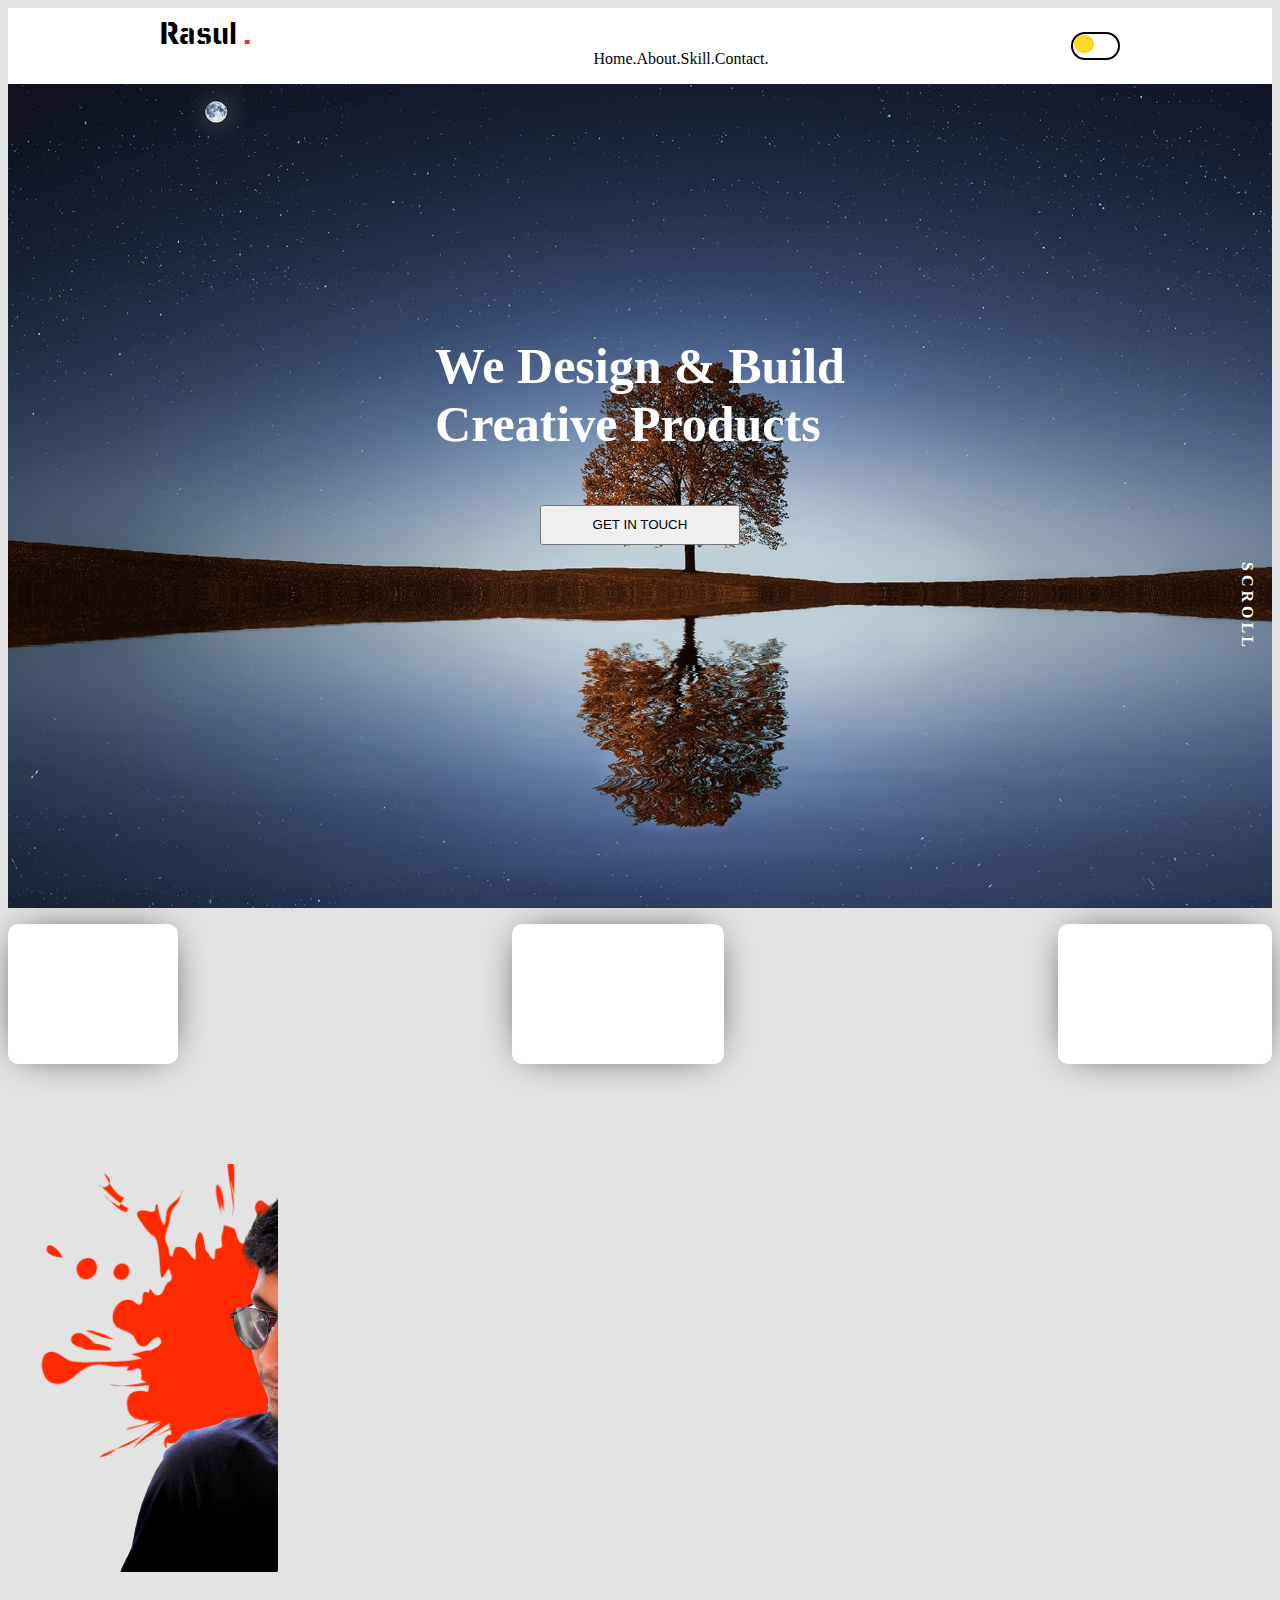
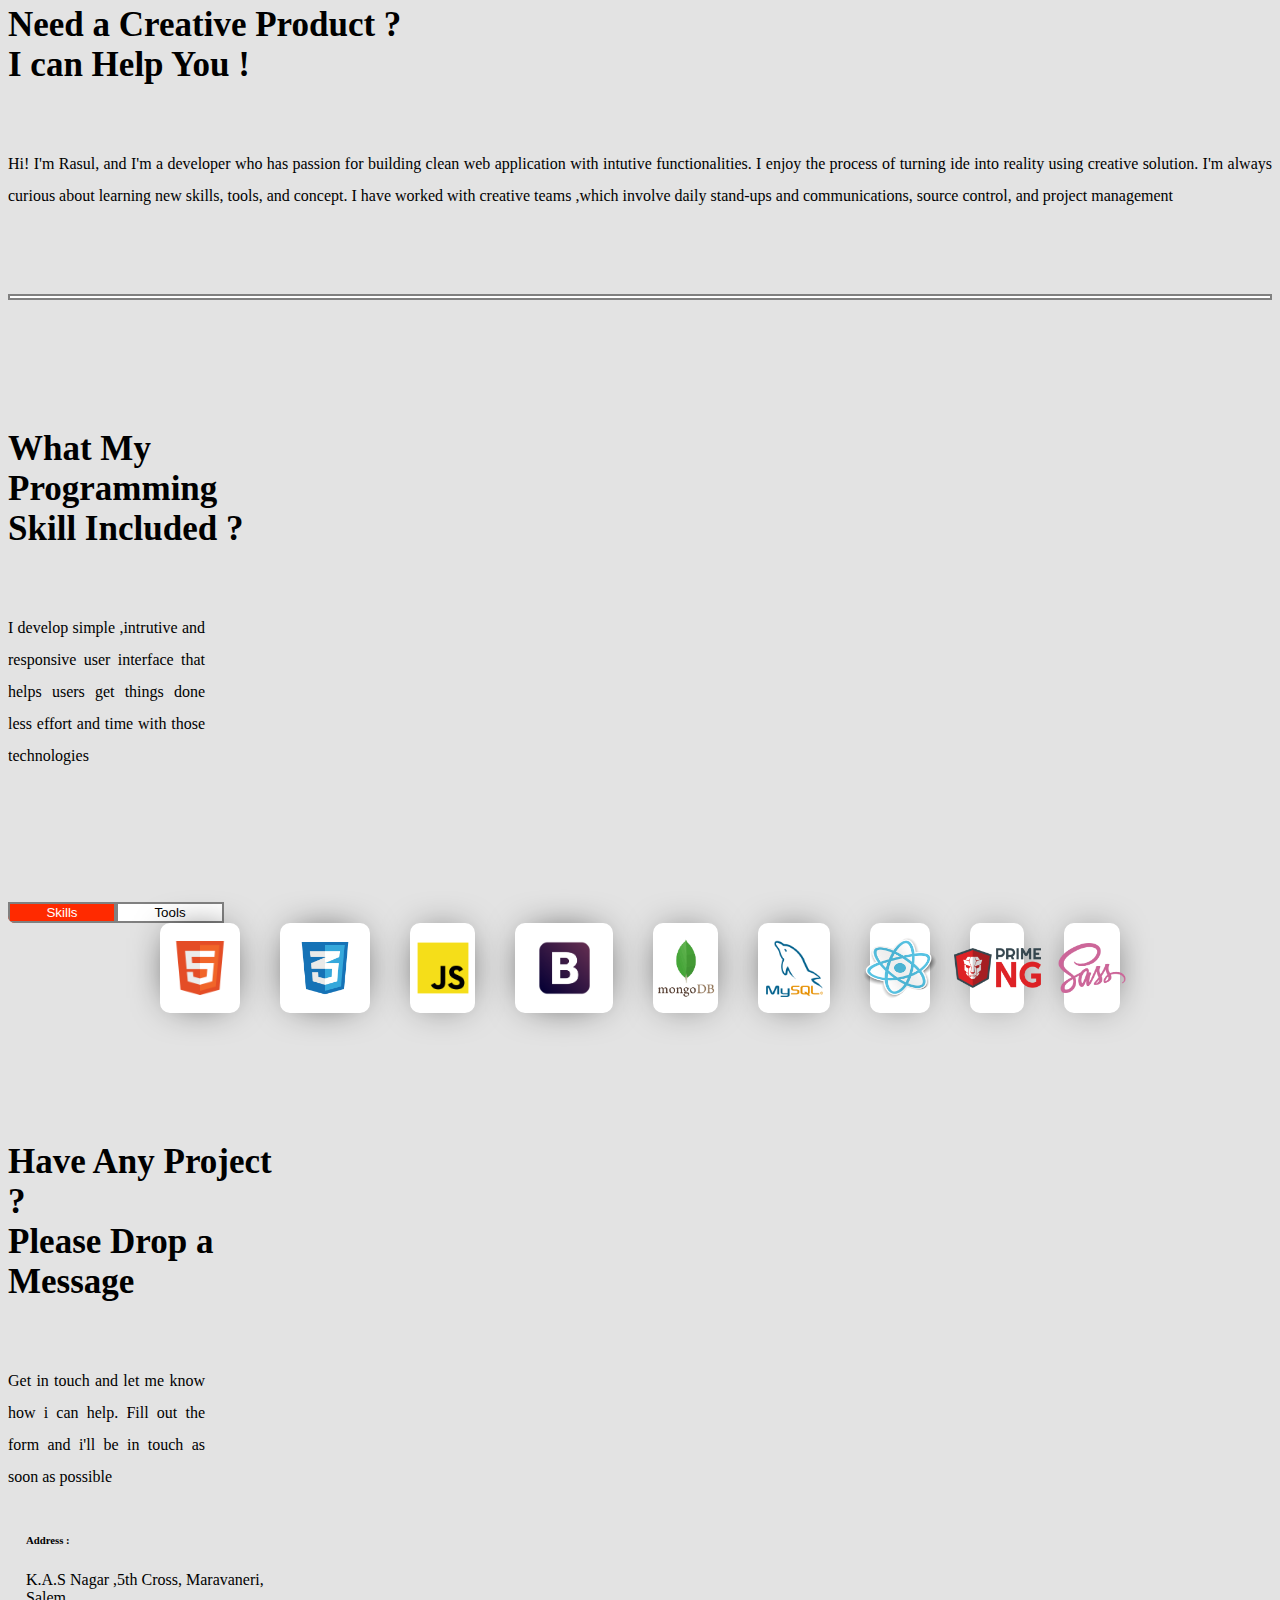
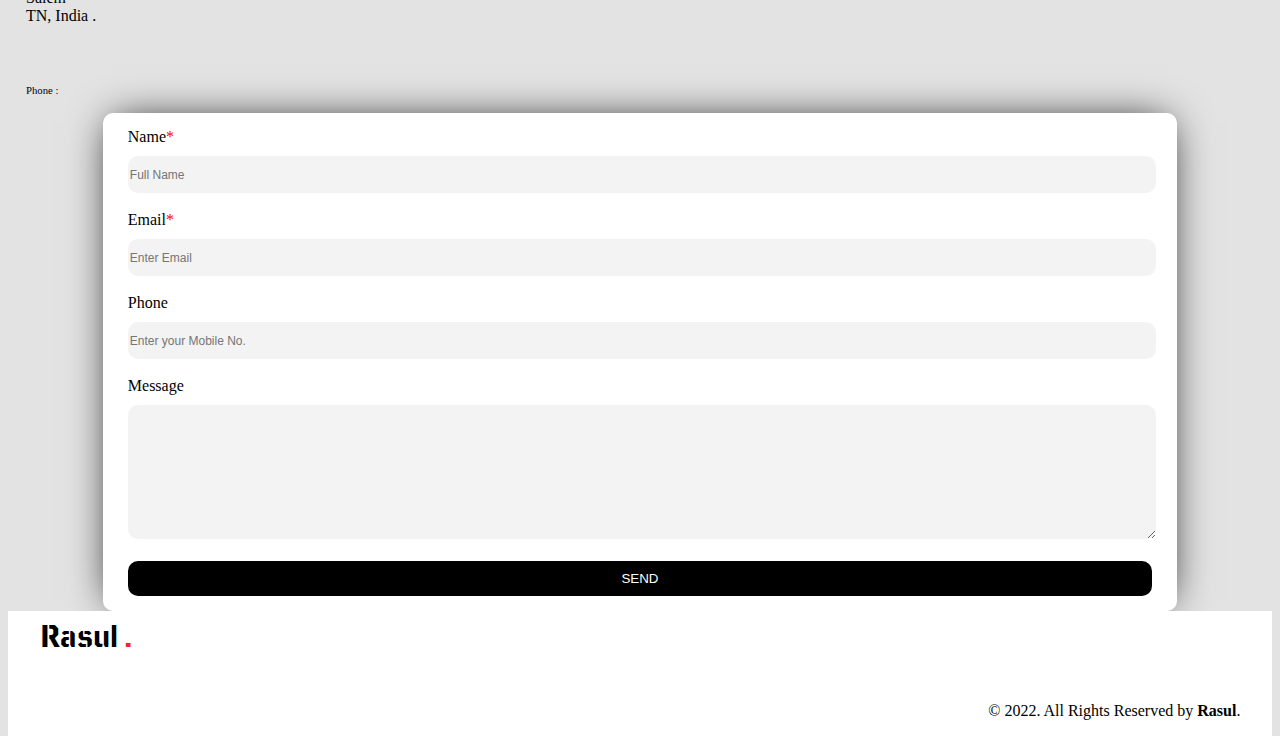
==== index.html @ 584bd225 "html file name change" ====
<!DOCTYPE html>
<html lang="en">

<head>
    <meta charset="UTF-8">
    <meta name="viewport" content="width=device-width, initial-scale=1.0">
    <title>Portfolio</title>
    <link rel="stylesheet" href="portfolio2.css">
    <link href="https://cdn.jsdelivr.net/npm/bootstrap@5.3.1/dist/css/bootstrap.min.css" rel="stylesheet"
        integrity="sha384-4bw+/aepP/YC94hEpVNVgiZdgIC5+VKNBQNGCHeKRQN+PtmoHDEXuppvnDJzQIu9" crossorigin="anonymous">

    <link rel="stylesheet" href="https://cdnjs.cloudflare.com/ajax/libs/font-awesome/6.4.2/css/all.min.css"
        integrity="sha512-z3gLpd7yknf1YoNbCzqRKc4qyor8gaKU1qmn+CShxbuBusANI9QpRohGBreCFkKxLhei6S9CQXFEbbKuqLg0DA=="
        crossorigin="anonymous" referrerpolicy="no-referrer" />

</head>

<body class="body" id="fullBody">
    <div class="body_container">
        <div class="header container-fluid  ">
            <div class="row  ">
                <div class="dflex fixed-top" id="n_bar">
                    <div class="col-md-2 col-lg-2 col-xs-2 col-sm-2 col-xs-2 color"
                        style="display: flex;justify-content: start;flex-wrap: nowrap;">
                        <p id="mname" class="myname" style="margin-top: 10px;font-size: 31px;"><b class="myname">Rasul
                            </b><b style="color: #eb2727;">.</b></p>
                    </div>
                    <div class=" col-md-6 col-xs-3 col-sm-6 col-xxl-6 col-xs-3 col-lg-6 color ">
                        <ul class=""
                            style="display: flex;justify-content: space-evenly;flex-wrap: wrap;list-style-type: none;">
                            <li class="col-lg-3 col-xl-3 col-xxl-3 col-sm-2 col-xs-2 col-md-3 "
                                style="text-align: center; position: relative;">
                                <a class="anchor" href="#">Home.</a>
                            </li>
                            <li class="col-lg-3 col-xl-3 col-xxl-3 col-sm-2 col-xs-2 col-md-3 "
                                style="text-align: center;position: relative;">
                                <a class="anchor" href="#mid_c">About.</a>
                            </li>
                            <li class="col-lg-3 col-xl-3 col-xxl-3 col-sm-2 col-xs-2 col-md-3 "
                                style="text-align: center;position: relative;">
                                <a class="anchor" href="#d_load">Skill.</a>
                            </li>

                            <li class="col-lg-3 col-xl-3 col-xxl-3 col-sm-2 col-xs-2 col-md-3 " id="li_3 "
                                style="text-align: center;position: relative;">
                                <a id="cont" class="anchor" href="#contact">Contact.</a>
                            </li>


                        </ul>
                    </div>
                    <div class=" col-lg-2 col-sm-2 col-md-2 col-xs-1 color fle_3 "
                        style=" display: flex;justify-content: end;align-items: center;flex-wrap: nowrap;">
                        <div id="dark-out" class="drk fixed-top">
                            <div class="circle" id="circ" style="transform:translateX(0px);">
                            </div>
                            <div class="circle1" id="moon" style="transform:translateX(0px);">

                            </div>
                        </div>
                    </div>
                </div>
            </div>
            <div class="header-mid ">
                <div>
                    <h1 class="mid_text">We Design & Build <br> Creative Products </h1><br>
                    <button class="btn btn-outline-light"
                        style=" width: 200px;height: 40px;display: block;margin: auto;">GET IN TOUCH</button>
                </div>

            </div>

            <div class="social_icons_box">
                <a target="blank" class="anchor_2" href="https://www.facebook.com/mohammed.rasul.71/">
                    <i class="fa-brands fa-facebook fa-xl "></i></a>
                <a target="blank" class="anchor_2" href="https://www.linkedin.com/in/mohamed-rasul-m-s-55513218b">
                    <i class="fa-brands fa-linkedin fa-xl "></i></a>
                <a target="blank" class="anchor_2" href="https://www.instagram.com/_.raxul.__/">
                    <i class="fa-brands fa-instagram fa-xl "></i>
                </a>
            </div>
            <div class="scroll_box">
                <div>
                    <p class="scroll_text">S C R O L L</p>

                </div>
                <i id="first_scroll" class="fa-solid fa-arrow-down-long fa-fade fa-xl icn"></i>
            </div>
        </div>

        <div class="container mid_content mid_flex " id="mid_c">
            <div class="box container ">
                <div class="row">
                    <div class="col-4 icon_box">
                        <i id="darkicon1" class="fa-solid fa-laptop-code fa-2xl d"></i>
                    </div>
                    <div class="col-8 bg">
                        <h1 class="exp">1+</h1>
                        <p class="darkP">Years of Experience</p>
                    </div>
                </div>


            </div>
            <div class="box container ">
                <div class="row">
                    <div class="col-4 icon_box">
                        <i id="darkicon2" class="fa-solid fa-briefcase fa-2xl d"></i>
                    </div>
                    <div class="col-8 bg">
                        <h1 class="exp">1</h1>
                        <p class="darkP">No. of project worked on</p>
                    </div>
                </div>
            </div>
            <div class="box container ">
                <div class="row">
                    <div class="col-4 icon_box">
                        <i id="darkicon3" class="fa-solid fa-laptop-code fa-2xl d"></i>
                    </div>
                    <div class="col-8 bg">
                        <h1 class="exp">2</h1>
                        <p class="darkP">No. of upcoming projects</p>
                    </div>
                </div>


            </div>
        </div>

        <section id="about" class="container" style="margin-bottom: 100px;margin-top: 100px;">
            <div class="row">
                <div class="col-6 col-sm-12 col-md-12 col-lg-6 wrapper">
                    <img class="dp_1" src="resource/IMG_7691-2-removebg-preview.png" alt="Profile Pic_1">

                </div>
                <div class="col-6 col-sm-12 col-md-12 col-lg-6 ">
                    <h2 class="abt">Need a Creative Product ? <br> I can Help You !</h2>
                    <br>
                    <p class="abt_text">
                        Hi! I'm Rasul, and I'm a developer who has passion for building clean web application with
                        intutive
                        functionalities. I enjoy the process of turning ide into reality using creative solution.
                        I'm always curious about learning new skills, tools, and concept. I have worked with creative
                        teams
                        ,which involve daily stand-ups and communications, source control, and project management
                    </p>
                    <br>
                    <br>
                    <br>
                    <a class="d_button" href="resource/rres.pdf" download="Resume_2023">
                        <button id="d_load" class="btn  button_style" type="button"> <i id="d_icon"
                                class="btn_icon fa-solid fa-download"></i>
                        </button>

                    </a>
                </div>
            </div>
        </section>

        <section id="skills" class="container" style="margin-bottom: 100px;">
            <div class="row">
                <div class=" col-xs-12 col-sm-12 col-md-12 col-lg-6  wrapper">
                    <h2 class="abt">What My Programming <br> Skill Included ?</h2>
                    <br>
                    <p class="abt_text" style="padding-right: 73px;">
                        I develop simple ,intrutive and responsive user interface that
                        helps users get things done less effort and time with those technologies
                    </p>
                    <div class="div" style="display: flex;margin-top: 130px;">
                        <button id="skillButton" class="btn col-6 skill_style">
                            <i id="s_icon" class="btn_icon fa-solid fa-hand-fist"></i>
                            Skills
                        </button>

                        <button id="toolButton" class="btn col-6 skill_style">
                            <i id="t_icon" class="btn_icon fa-solid fa-laptop-code"></i>
                            Tools
                        </button>

                    </div>
                </div>
                <div class=" col-xs-12 col-sm-12 col-md-12 col-lg-6 wrapper2">
                    <div id="imgLink" class="row flip_box" style="display: flex;
                    justify-content: center;gap: 40px;">
                        <div class="col-2 box_skill">
                            <img class="flip-card-front" id="html" src="resource/pngHTML.png" style="height: 54px;"
                                alt="Js">
                            <img class="flip-card-back" id="git" src="resource/pngGit.png" style="
                            height: 80px;" alt="Js">

                        </div>
                        <div class="col-2 box_skill">
                            <img class="flip-card-front" id="css" src="resource/pngCSS.png" style="height: 70px;"
                                alt="Js">
                            <img class="flip-card-back" id="node" src="resource/pngNode.png" style="height: 45px;"
                                alt="Js">

                        </div>
                        <div class="col-2 box_skill">
                            <img class="flip-card-front" id="js" src="resource/pngeggJS.png" style="
                            height: 100px;" alt="Js">
                            <img class="flip-card-back" id="mamp" src="resource/pngMamp.png" style="height: 65px;"
                                alt="Js">

                        </div>
                        <div class="col-2 box_skill">
                            <img class="flip-card-front" id="bootstrap" src="resource/pngeggBoot.png" style="
                            height: 56px;" alt="Js">
                            <img class="flip-card-back" id="express" src="resource/ex.png" style="height: 60px;"
                                alt="Js">
                        </div>
                        <div class="col-2 box_skill">
                            <img class="flip-card-front" id="mongo" src="resource/pngMongoDb.png" style="
                            height: 60px;" alt="Js">
                            <img class="flip-card-back" id="postman" src="resource/pngpostman.png" style="height: 65px;"
                                alt="Js">

                        </div>
                        <div class="col-2 box_skill">
                            <img class="flip-card-front" id="mysql" src="resource/pngMySql.png" style="
                            
                            height: 57px;" alt="Js">
                            <img class="flip-card-back" id="vue" src="resource/pngVue.png" style="height: 54px;"
                                alt="Js">


                        </div>
                        <div class="col-2 box_skill">
                            <img class="flip-card-front" id="react" src="resource/pngwing.com (1).png" style="
                            height: 80px;" alt="Js">
                            <img class="flip-card-back" id="vs" src="resource/pngVS1.png" style="height: 60px;"
                                alt="Js">

                        </div>
                        <div class="col-2 box_skill">
                            <img class="flip-card-front" id="primeng" src="resource/primeng-2.webp"
                                style="height: 40px;" alt="Js">
                            <img class="flip-card-back" id="swagger" src="resource/Swagger-logo.png"
                                style="height: 54px;" alt="Js">

                        </div>
                        <div id="cont_scroll" class="col-2 box_skill">
                            <img class="flip-card-front" id="sass" src="resource/pngSass.png" style="
                            height: 50px;" alt="Js">
                            <img class="flip-card-back" id="vscode" src="resource/visual-studio-code-icon.png" style="
                            height: 55px;" alt="Js">
                        </div>

                    </div>
                </div>
            </div>
        </section>

        <section id="contact" class="container">
            <div class="row  ">
                <div class=" col-xs-12 col-sm-12 col-md-12 col-lg-6  wrapper" style="    height: 600px !important;">



                    <div class="contact_box">

                        <div class="add_box">
                            <h2 class="abt">Have Any Project ? <br>Please Drop a Message</h2><br>
                            <p class="abt_text" style="padding-right: 73px;">
                                Get in touch and let me know how i can help. Fill out the form and i'll be in touch as
                                soon as
                                possible
                            </p>
                        </div>
                    </div>


                    <div class="contact_box">
                        <div class="contact_icon_box">
                            <i class="fa-solid fa-map-location-dot card-img-bottom ci"
                                style="font-size: 1.2em;padding-left: 3px;"></i>
                        </div>
                        <div class="add_box">
                            <h6 style="font-weight: 500;" class="ci"><b> Address :</b></h6>
                            <p>
                                K.A.S Nagar ,5th Cross, Maravaneri, Salem <br>
                                TN, India .

                            </p>
                        </div>
                    </div><br>
                    <div class="contact_box">
                        <div class="contact_icon_box">
                            <i class="fa-solid fa-phone ci" style="font-size: 1.2em;padding-left: 3px;"></i>
                        </div>
                        <div class="add_box">
                            <h6 style="font-weight: 500;" class="ci">Phone :</h6>
                            <p>
                                (+91) 9944147443

                            </p>
                        </div>
                    </div><br>
                    <div class="contact_box">
                        <div class="contact_icon_box">
                            <i class="fa-solid fa-envelope-circle-check ci"
                                style="font-size: 1.2em;padding-left: 3px;"></i>
                        </div>
                        <div class="add_box">
                            <h6 style="font-weight: 500;" class="ci">Email :</h6>
                            <p>
                                mohamedrasul.99slm@gmail.com

                            </p>
                        </div>


                    </div>
                    <div class="footer_icon" style="margin-top: 10px;">
                        <div class="footer_icon1 ">
                            <a target="blank" class="anchor" href="https://www.facebook.com/mohammed.rasul.71/"><i
                                    class="fa-brands fa-square-facebook fa-lg" style="color: white;"></i></a>
                        </div>
                        <div class="footer_icon2">
                            <a target="blank" class="anchor"
                                href="https://www.linkedin.com/in/mohamed-rasul-m-s-55513218b"><i
                                    class="fa-brands fa-linkedin fa-lg " style="color: white;"></i></a>
                        </div>
                        <div class="footer_icon3">
                            <a target="blank" class="anchor" href="https://twitter.com/Rasul_ms">
                                <i class="fa-brands fa-x-twitter fa-lg" style="color: white;"></i></a>

                        </div>


                    </div>
                </div>
                <div class=" col-xs-12 col-sm-12 col-md-12 col-lg-6 ">
                    <div class="row" id="form">
                        <form id="validateform" action="" style="padding: 15px 25px 15px 25px;">
                            <div>
                                <label for="formName" style="display: inline-block !important;">Name</label><span
                                    style="color: red;">*</span>
                                <!-- <i class="fa-regular fa-user fa-sm" style="display: inline-block;"></i> -->
                                <input type="text" placeholder="Full Name" id="formName" value=""
                                    class="formStyle form-control" required="" style="font-size: 12px;">

                            </div>
                            <br>
                            <div>
                                <label for="formEmail" style="display: inline-block !important;">Email</label><span
                                    style="color: red;">*</span>
                                <input type="email" placeholder="Enter Email" id="formEmail" value=""
                                    class="formStyle form-control" required="" style="font-size: 12px;">

                            </div>
                            <br>
                            <div>
                                <label for="formPhone">Phone</label>
                                <input type="number" placeholder="Enter your Mobile No. " id="formPhone"
                                    class="formStyle form-control" style="font-size: 12px;">

                            </div>
                            <br>

                            <div>
                                <label for="">Message</label>
                                <textarea name="" rows="20" class="formStyle form-control"
                                    style="height: 130px !important;"> </textarea>
                            </div>
                            <br>
                            <button id="animaButton" class="sendButton" value="submit" style="width: 100%;"
                                type="submit">SEND</button>

                        </form>

                    </div>
                </div>
            </div>
        </section>

        <div class="toast ">

            <div class="toast-content" style="margin-left: 5px;">
                <i class="fas fa-solid fa-check check"></i>

                <div class="message" style="height: 70px">
                    <span class="text text-1">Submitted :)</span>
                    <span class="text text-2">You will receive a mail ASAP</span>
                </div>
            </div>
            <i class="fa-solid fa-xmark close"></i>

            <!-- Remove 'active' class, this is just to show in Codepen thumbnail -->
            <div class="progress "></div>
        </div>

        <div class="fflex " id="f_bar">
            <div class="row" style="width: 95%;margin: auto;">
                <div class="col-6 color" style="display: flex;justify-content: start;flex-wrap: nowrap;">
                    <p id="fname" class="myname" style="margin-top: 10px;font-size: 31px;"><b class="myname">Rasul
                        </b><b style="color: #eb2727;">.</b></p>
                </div>
                <div class=" col-6 copyright">

                    <p>
                        © 2022. All Rights Reserved by <b>Rasul</b>.
                    </p>
                </div>
            </div>
        </div>

    </div>


</body>
<script src="portfolio2.js"></script>

</html>
---- portfolio2.css ----
.body {
  background-color: rgb(227, 227, 227);
  transition: 0.6s;
}
.body_container {
  /* border: 2px solid red; */
  height: 100vh;
  width: 100%;
  background-size: cover;
  background-image: url("resource/pexels-pixabay-268533.jpg");
  background-color: rgb(227, 227, 227);
  z-index: 0;
}
.header {
  background-size: cover;
  color: white;
}
.dflex {
  display: flex;
  justify-content: space-around;
  flex-wrap: nowrap;
  background-color: white;
  color: black;
  transition: 0.6s;
}
.fflex {
  background-color: white;
  color: black;
  display: flex;
  transition: 0.6s;

  /* gap: 15px; */
}
.copyright {
  display: flex;
  justify-content: end;
  align-items: center;
}

.color {
}
@font-face {
  font-family: myFirstFont;
  src: url(resource/tt-mussels-stencil-trl-cufonfonts-webfont/TT\ Mussels\ Stencil\ Trial\ Bold.woff);
}
.myname {
  font-family: myFirstFont;
  transition: 0.1s;
}

.contact_box {
  display: flex;
  gap: 15px;
}
.contact_icon_box {
  display: flex;
  align-items: first baseline;
}

.partition3 {
  height: 51px;
  display: flex;
  align-items: end;
  justify-content: center;
  padding-bottom: 3px;
  /* border: 2px solid red; */
  position: fixed;
  left: 1225px;
}
*/ ul > li {
  display: inline;
}
ul {
  padding-top: 26px;
}
li > a {
  transition: 0.3s;
}

#dark-out {
  position: relative;
  height: 24px;
  width: 45px;
  border: 3px solid white;
  background-color: white;
  border-radius: 50px;
  overflow: hidden;
  transition: 0.3s ease-in-out;
  border: 2px solid black;
}
.circle {
  height: 18px;
  background-color: #f8d925;
  width: 20px;
  border-radius: 50px;
  position: relative;
  /* transform: translateX(0px); */
  transition: 0.5s ease-in-out;
  margin-left: 1px;
  margin-top: 0.9px;
}
.circle1 {
  height: 18px;
  background-color: white;
  width: 20px;
  border-radius: 50px;
  position: relative;
  top: 23px;
  left: 0px;

  transition: 0.3s ease-in-out;
  margin-left: 1px;
  margin-top: 0.9px;
}
.header-mid {
  margin-top: 240px;
  height: 200px;
  width: 100%;
  display: flex;
  align-items: center;
  justify-content: center;
}

.mid_text {
  font-weight: bolder;
  font-size: 50px;
}
.anchor {
  color: black;
  text-decoration: none;
}
.anchor:hover {
  color: black;
  text-decoration: none;
}
.social_icons_box {
  float: left;
  height: 200px;
  display: flex;
  flex-direction: column;
  justify-content: space-around;
}
.footer_icon {
  display: flex;
  width: 40%;
  justify-content: space-evenly;
}

#form {
  border-radius: 10px;
  overflow: hidden;
  background-color: white;
  width: 85%;
  margin: auto;
  box-shadow: 0px 0px 40px -10px;
}

.sendButton {
  border: 2px solid black;
  background-color: black;
  color: white;
  height: 35px;
  border-radius: 10px;
}

.footer_icon1,
.footer_icon2,
.footer_icon3 {
  height: 35px;
  width: 35px;
  border-radius: 50%;
  display: flex;
  justify-content: center;
  align-items: center;
  background-color: black;
}
.anchor_2,
.anchor_2:hover,
.d_button:hover {
  color: white;
  text-decoration: none;
}
.scroll_box {
  float: right;
  height: 200px;
  display: flex;
  flex-direction: column;
  justify-content: space-evenly;
  align-items: center;
}
.scroll_text {
  writing-mode: vertical-rl;
  font-weight: 900;

  /* border: 2px solid green; */
}
.line {
  border: 2px solid brown;
}
.box {
  height: 140px;
  transition: 0.6s;

  border-radius: 10px;
  overflow: hidden;
  background-color: white;
  box-shadow: 0px 0px 40px -15px;
}
.mid_content {
  margin-top: 400px;
  margin-bottom: 100px;
  display: flex;
  justify-content: space-between;
  gap: 30px;
}

.bg {
  /* border: 2px solid salmon; */
  height: 120px;
  align-items: center;
}
.exp {
  height: 70px;
  text-align: center;
  padding-top: 23px;
}
.bg > p {
  text-align: center;
  padding-top: 10px;
  font-weight: 700;
  font-size: 20px;
}
.icon_box {
  display: flex;
  justify-content: center;
  align-items: center;
  height: 140px;
}
.icon_box > i {
  font-size: 3em;
}
.bg > h1 {
  font-weight: 900;
  color: orangered;
}
.abt {
  font-size: 35px;
  font-weight: 700;
  /* padding-left: 15px; */
}
.wrapper {
  /* height: 460px; */
  width: 270px;
  border-radius: 7px;
  overflow: hidden;
  /* border: 2px solid blue; */
}
label {
  display: block !important;
}
.formStyle {
  margin-top: 10px;
  width: 100%;
  border-radius: 10px;
  height: 35px;
  border: none;
  background-color: rgb(201 201 201 / 23%) !important;
}
#animation-container {
  /* background-color: whitesmoke; */
  width: 60% !important;
  height: 49% !important;
  /* border: 2px solid red; */
  display: flex;
  justify-content: center;
  margin: auto;
  position: fixed;
  top: 21%;
  left: 18%;
}
svg {
  height: 400 !important;
  width: 400;
}
.dp_back {
  height: 460px;

  border-radius: 7px;

  overflow: hidden;
  background-image: url("resource/IMG_7691-2-removebg-preview.png");
  background-repeat: no-repeat;
  margin-left: -84px;
}

.dp_2 {
  left: 118px;
  position: absolute;
  width: 476px;
  height: 304px;
  top: 1156px;
}
.abt_text {
  text-align: justify;
  line-height: 32px;
}
.d_button {
  display: grid;
  text-decoration: none;
  margin-top: 12px;
}

.skill_style {
  /* --bs-btn-hover-bg: #ff2a00; */
  border: 2px solid gray !important;
  width: 40%;
}
.button_style {
  /* --bs-btn-hover-bg: #ff2a00; */
  border: 2px solid gray !important;
  width: 100%;
  background-color: white;
  /* color: pink; */
}
#skillButton {
  background-color: #ff2a00;
  color: white;
}
#skillButton:hover {
  background-color: #ff2a00 !important;
  transition: 0.4 linear;
}
#c:hover {
  background-color: #ff5836 !important ;
  transition: 0.4s linear;
}
#toolButton:hover > i {
  color: white;
}
#toolButton:hover {
  background-color: #ff5836 !important ;
  transition: 0.4s linear;
}
#d_load:hover {
  background-color: orangered !important ;
  transition: 0.4s linear;
}
#toolButton {
  background-color: white;
}
#d_load {
  background-color: white !important ;
  transition: 0.4s linear;
}
#t_icon:hover {
  /* transform: scale(1); */
  color: white;
}
.flip_box:hover > div:not(:hover) > img:not(:hover) {
  opacity: 0.2;
}

#d_icon {
  transition: 0.4s linear;
}
#d_icon:hover {
  /* transform: scale(1); */
  color: white;
}
#s_icon {
  transition: 0.4s linear;
  color: white;
}
#t_icon {
  transition: 0.4s linear;
}
.flip-card-front {
  height: 54px;
  backface-visibility: hidden;
  position: absolute;
}
.flip-card-front:hover {
  opacity: 1;
}
.flip-card-back:hover {
  opacity: 1;
}
.flip-card-back:not(hover) {
  opacity: 1;
}

.box_skill:hover {
  scale: 130%;
}

.flip-card-back {
  color: white;
  transform: rotateY(180deg);
  backface-visibility: hidden;
  opacity: 0.2;
}
.box_skill {
  height: 90px;
  /* width: 100px !important; */
  /* border: 2px solid blue; */
  background-color: white;
  box-shadow: 0px 0px 40px -15px;
  border-radius: 10px;
  display: flex;
  justify-content: center;
  align-items: center;
  transition: transform 0.6s;
  transform-style: preserve-3d;
  transform: rotateY(0deg);
}
/* .toolButton:active .box_skill {
  transform: rotateY(180deg);
} */

.tool {
  background-image: url("resource/pngeggJS.png");
  /* background-color: red; */
  object-fit: cover;
}
.fle_3 {
  transform: translateY(0px);
}

.toast {
  position: fixed;
  display: block !important;
  /* top: 525px; */
  bottom: 504px;
  left: 1350px;
  border-radius: 12px;
  transform: translateX(calc(100% + 30px));
  transition: all 0.5s cubic-bezier(0.68, -0.55, 0.265, 1.35);
  background-color: white !important;
  overflow: hidden;
  box-shadow: 0px 0px 50px -10px !important;
}

.toast.active {
  transform: translateX(-5%);
}

.toast .toast-content {
  display: flex;
  align-items: center;
}

.toast-content .check {
  display: flex;
  align-items: center;
  justify-content: center;
  height: 35px;
  min-width: 35px;
  background-color: #4070f4;
  color: #fff;
  font-size: 20px;
  border-radius: 50%;
}

.toast-content .message {
  display: flex;
  flex-direction: column;
  margin: 0 20px;
}

.message .text {
  font-size: 16px;
  font-weight: 400;
  color: #666666;
  padding-top: 5px;
}

.message .text.text-1 {
  font-weight: 600;
  color: #333;
}

.toast .close {
  position: absolute;
  top: 10px;
  right: 15px;
  padding: 5px;
  cursor: pointer;
  opacity: 0.7;
}

.toast .close:hover {
  opacity: 1;
}

.toast .progress {
  position: absolute;
  bottom: 0;
  left: 0;
  height: 3px;
  width: 100%;
}

.toast .progress:before {
  content: "";
  position: absolute;
  bottom: 1px;
  right: 0;
  height: 100%;
  width: 100%;
  background-color: #4070f4;
}

.progress.active:before {
  animation: progress 5s linear forwards;
}

@keyframes progress {
  100% {
    right: 100%;
  }
}

#animaButton:hover {
  /* background-color: #0e4bf1; */
}

.toast.active ~ button {
  pointer-events: none;
}
@media only screen and (max-width: 990px) {
  .col-md-12 {
    margin-top: 75px !important;
  }
}
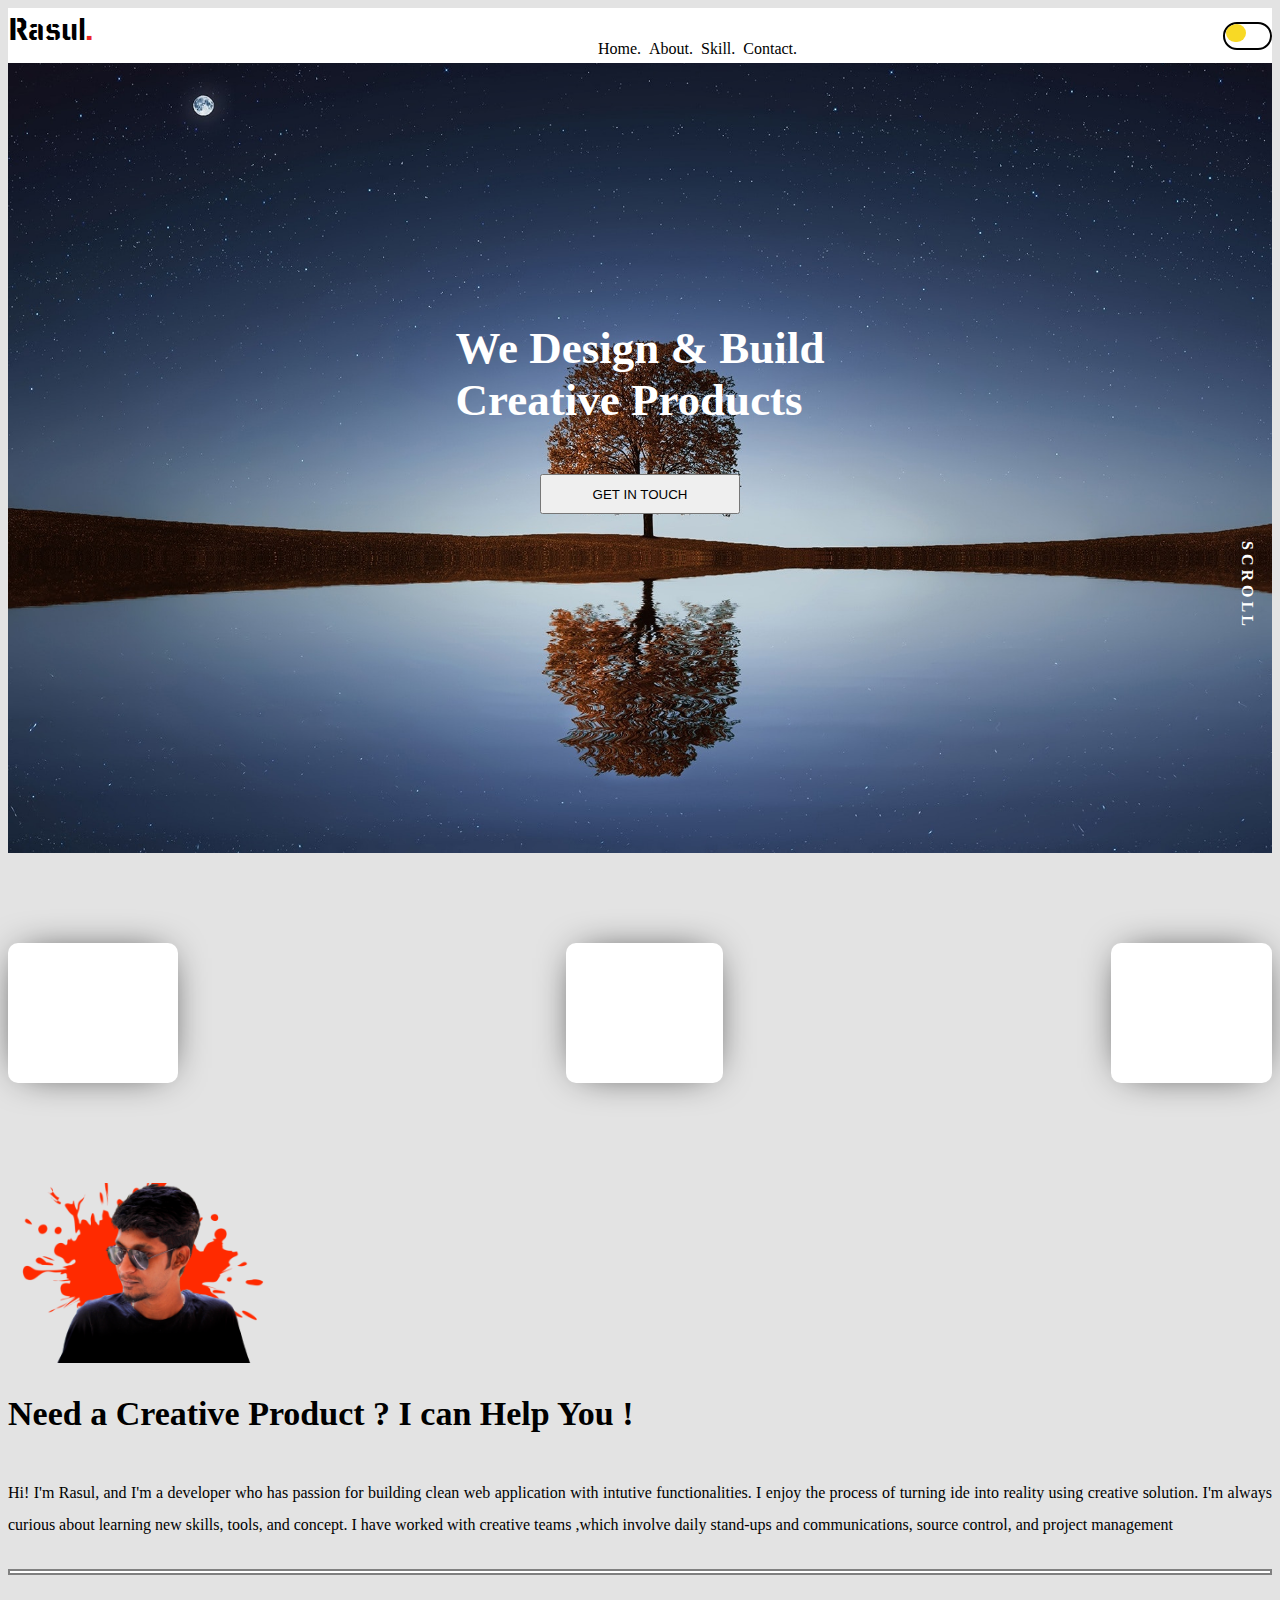
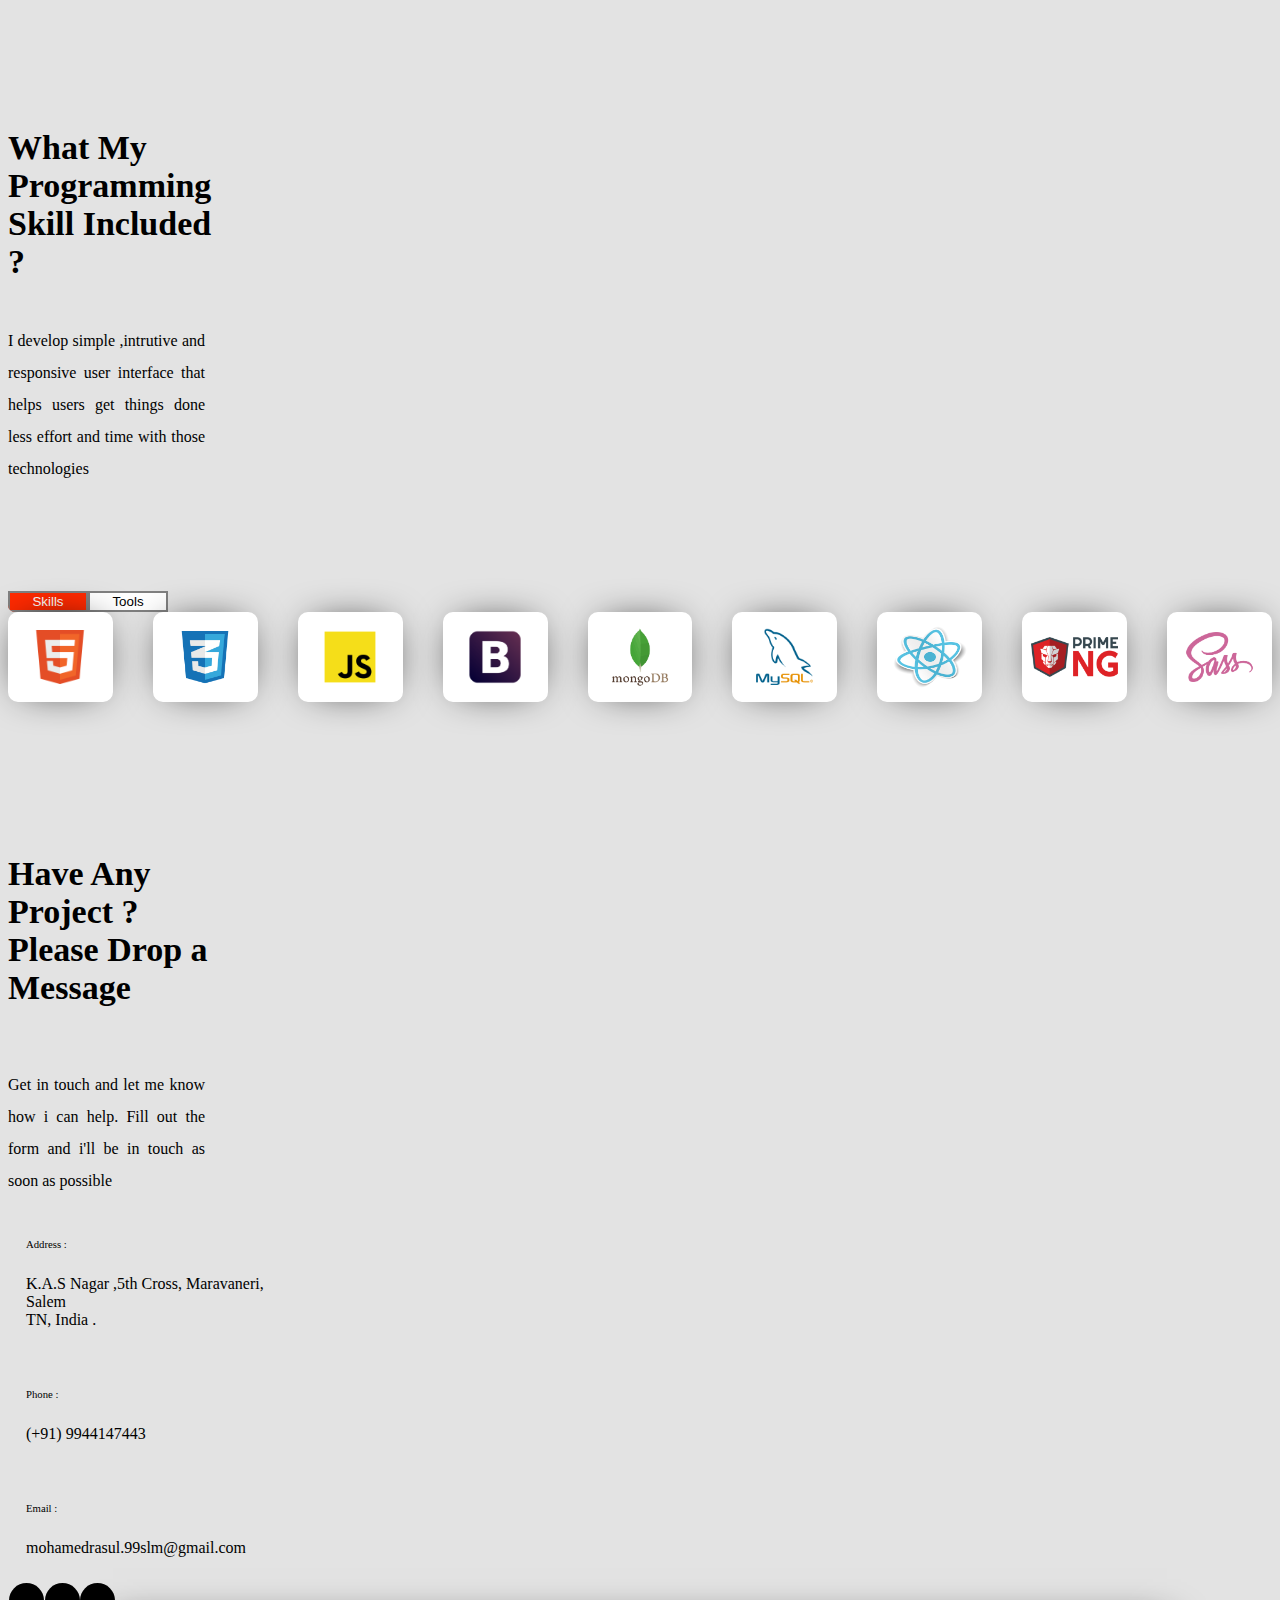
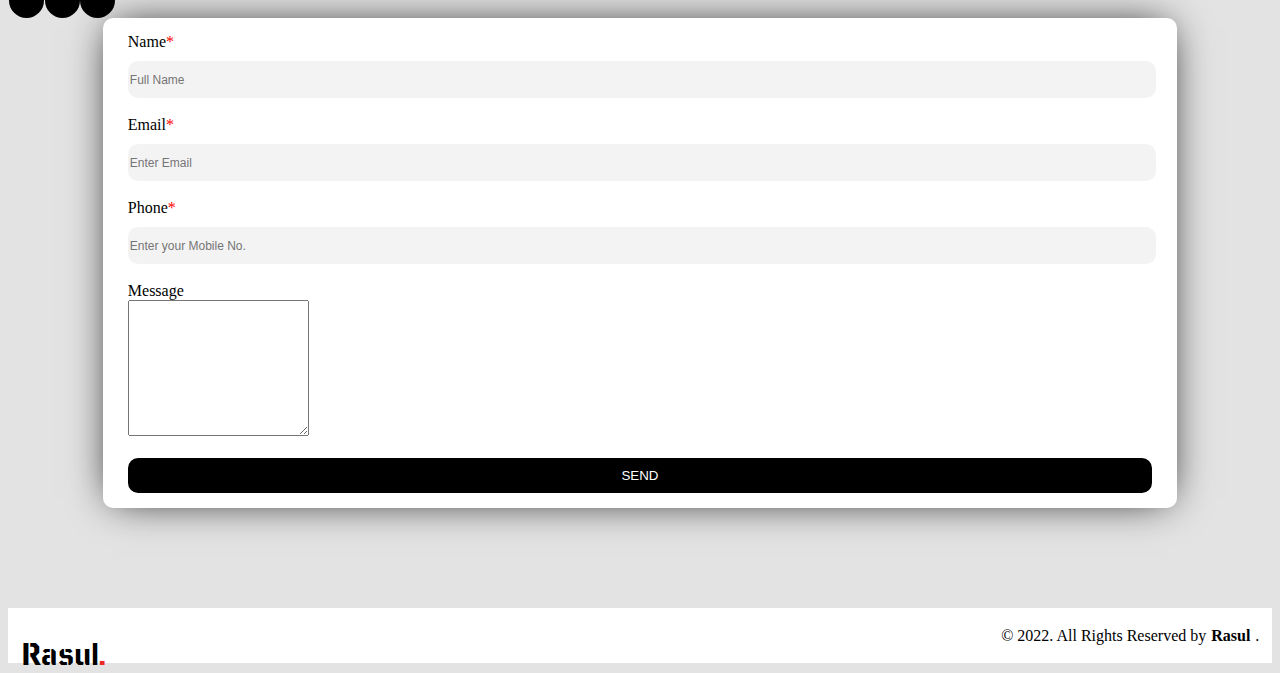
==== commit 6353c421: "responsiveness across website" ====
--- a/index.html
+++ b/index.html
@@ -20,21 +20,21 @@
         <div class="header container-fluid  ">
             <div class="row  ">
                 <div class="dflex fixed-top" id="n_bar">
-                    <div class="col-md-2 col-lg-2 col-xs-2 col-sm-2 col-xs-2 color"
+                    <div class="col-md-2 col-xl-2  col-xxl-2 col-lg-2 col-xs-2 col-sm-2 color"
                         style="display: flex;justify-content: start;flex-wrap: nowrap;">
-                        <p id="mname" class="myname" style="margin-top: 10px;font-size: 31px;"><b class="myname">Rasul
+                        <p id="mname" class="myname" style="font-size: 31px;"><b class="myname">Rasul
                             </b><b style="color: #eb2727;">.</b></p>
                     </div>
-                    <div class=" col-md-6 col-xs-3 col-sm-6 col-xxl-6 col-xs-3 col-lg-6 color ">
-                        <ul class=""
-                            style="display: flex;justify-content: space-evenly;flex-wrap: wrap;list-style-type: none;">
+                    <div class=" col-md-6 col-xs-3 col-sm-6 col-xxl-6 col-xs-3 col-lg-6  color hid ">
+                        <ul
+                            style="display: flex;justify-content: space-evenly;width: 100%;flex-wrap: wrap;list-style-type: none;">
                             <li class="col-lg-3 col-xl-3 col-xxl-3 col-sm-2 col-xs-2 col-md-3 "
                                 style="text-align: center; position: relative;">
                                 <a class="anchor" href="#">Home.</a>
                             </li>
                             <li class="col-lg-3 col-xl-3 col-xxl-3 col-sm-2 col-xs-2 col-md-3 "
                                 style="text-align: center;position: relative;">
-                                <a class="anchor" href="#mid_c">About.</a>
+                                <a class="anchor" href="#darkicon3">About.</a>
                             </li>
                             <li class="col-lg-3 col-xl-3 col-xxl-3 col-sm-2 col-xs-2 col-md-3 "
                                 style="text-align: center;position: relative;">
@@ -43,13 +43,13 @@
 
                             <li class="col-lg-3 col-xl-3 col-xxl-3 col-sm-2 col-xs-2 col-md-3 " id="li_3 "
                                 style="text-align: center;position: relative;">
-                                <a id="cont" class="anchor" href="#contact">Contact.</a>
+                                <a id="cont" class="anchor" href="#cont_scroll">Contact.</a>
                             </li>
 
 
                         </ul>
                     </div>
-                    <div class=" col-lg-2 col-sm-2 col-md-2 col-xs-1 color fle_3 "
+                    <div class=" col-lg-2 col-xl-2 col-xxl-2 col-sm-2 col-md-2 col-xs-1 color fle_3 "
                         style=" display: flex;justify-content: end;align-items: center;flex-wrap: nowrap;">
                         <div id="dark-out" class="drk fixed-top">
                             <div class="circle" id="circ" style="transform:translateX(0px);">
@@ -64,8 +64,11 @@
             <div class="header-mid ">
                 <div>
                     <h1 class="mid_text">We Design & Build <br> Creative Products </h1><br>
-                    <button class="btn btn-outline-light"
-                        style=" width: 200px;height: 40px;display: block;margin: auto;">GET IN TOUCH</button>
+                    <a href="#validateform" style="text-decoration: none;">
+                        <button class="btn btn-outline-light"
+                            style=" width: 200px;height: 40px;display: block;margin: auto;"> GET IN
+                            TOUCH</button>
+                    </a>
                 </div>
 
             </div>
@@ -89,7 +92,7 @@
         </div>
 
         <div class="container mid_content mid_flex " id="mid_c">
-            <div class="box container ">
+            <div class="box container  col-sm-5 col-md-5 col-lg-5 col-xl-3 col-xxl-3 ">
                 <div class="row">
                     <div class="col-4 icon_box">
                         <i id="darkicon1" class="fa-solid fa-laptop-code fa-2xl d"></i>
@@ -99,28 +102,26 @@
                         <p class="darkP">Years of Experience</p>
                     </div>
                 </div>
-
-
-            </div>
-            <div class="box container ">
+            </div>
+            <div class="box container  col-sm-5 col-md-5 col-lg-5 col-xl-3 col-xxl-3">
                 <div class="row">
                     <div class="col-4 icon_box">
                         <i id="darkicon2" class="fa-solid fa-briefcase fa-2xl d"></i>
                     </div>
                     <div class="col-8 bg">
                         <h1 class="exp">1</h1>
-                        <p class="darkP">No. of project worked on</p>
-                    </div>
-                </div>
-            </div>
-            <div class="box container ">
+                        <p class="darkP">Project worked on</p>
+                    </div>
+                </div>
+            </div>
+            <div class="box container  col-sm-7 col-md-7 col-lg-5 col-xl-3 col-xxl-3">
                 <div class="row">
                     <div class="col-4 icon_box">
                         <i id="darkicon3" class="fa-solid fa-laptop-code fa-2xl d"></i>
                     </div>
                     <div class="col-8 bg">
                         <h1 class="exp">2</h1>
-                        <p class="darkP">No. of upcoming projects</p>
+                        <p class="darkP">Upcoming projects</p>
                     </div>
                 </div>
 
@@ -128,15 +129,14 @@
             </div>
         </div>
 
-        <section id="about" class="container" style="margin-bottom: 100px;margin-top: 100px;">
-            <div class="row">
-                <div class="col-6 col-sm-12 col-md-12 col-lg-6 wrapper">
+        <section id="about" class="container">
+            <div class="row" style="display: flex;flex-wrap: wrap;">
+                <div class="col-xs-12 col-sm-12 col-md-12 col-lg-6 col-xl-6 col-xxl-6 wrapper">
                     <img class="dp_1" src="resource/IMG_7691-2-removebg-preview.png" alt="Profile Pic_1">
 
                 </div>
-                <div class="col-6 col-sm-12 col-md-12 col-lg-6 ">
-                    <h2 class="abt">Need a Creative Product ? <br> I can Help You !</h2>
-                    <br>
+                <div class="col-xs-12 col-sm-12 col-md-12 col-lg-6 col-xl-6 col-xxl-6 wrapper2">
+                    <h2 class="abt">Need a Creative Product ? I can Help You !</h2>
                     <p class="abt_text">
                         Hi! I'm Rasul, and I'm a developer who has passion for building clean web application with
                         intutive
@@ -145,9 +145,7 @@
                         teams
                         ,which involve daily stand-ups and communications, source control, and project management
                     </p>
-                    <br>
-                    <br>
-                    <br>
+
                     <a class="d_button" href="resource/rres.pdf" download="Resume_2023">
                         <button id="d_load" class="btn  button_style" type="button"> <i id="d_icon"
                                 class="btn_icon fa-solid fa-download"></i>
@@ -158,16 +156,16 @@
             </div>
         </section>
 
-        <section id="skills" class="container" style="margin-bottom: 100px;">
+        <section id="skills" class="container">
             <div class="row">
-                <div class=" col-xs-12 col-sm-12 col-md-12 col-lg-6  wrapper">
-                    <h2 class="abt">What My Programming <br> Skill Included ?</h2>
-                    <br>
-                    <p class="abt_text" style="padding-right: 73px;">
+                <div class=" col-xs-12 col-sm-12 col-md-12 col-lg-6 col-xxl-6 col-xl-6  wrapper" style="display: flex;
+                flex-direction: column;justify-content: space-between;">
+                    <h2 class="abt">What My Programming Skill Included ?</h2>
+                    <p class="abt_text abt_text1">
                         I develop simple ,intrutive and responsive user interface that
                         helps users get things done less effort and time with those technologies
                     </p>
-                    <div class="div" style="display: flex;margin-top: 130px;">
+                    <div class=" Buttondiv">
                         <button id="skillButton" class="btn col-6 skill_style">
                             <i id="s_icon" class="btn_icon fa-solid fa-hand-fist"></i>
                             Skills
@@ -180,24 +178,24 @@
 
                     </div>
                 </div>
-                <div class=" col-xs-12 col-sm-12 col-md-12 col-lg-6 wrapper2">
+                <div class=" col-xs-12 col-sm-12 col-md-12 col-lg-6 col-xxl-6 col-xl-6 ">
                     <div id="imgLink" class="row flip_box" style="display: flex;
                     justify-content: center;gap: 40px;">
-                        <div class="col-2 box_skill">
+                        <div class="col-2 col-xs-3  box_skill">
                             <img class="flip-card-front" id="html" src="resource/pngHTML.png" style="height: 54px;"
                                 alt="Js">
                             <img class="flip-card-back" id="git" src="resource/pngGit.png" style="
                             height: 80px;" alt="Js">
 
                         </div>
-                        <div class="col-2 box_skill">
+                        <div class="col-2 col-xs-3 box_skill">
                             <img class="flip-card-front" id="css" src="resource/pngCSS.png" style="height: 70px;"
                                 alt="Js">
                             <img class="flip-card-back" id="node" src="resource/pngNode.png" style="height: 45px;"
                                 alt="Js">
 
                         </div>
-                        <div class="col-2 box_skill">
+                        <div class="col-2 col-xs-3 box_skill">
                             <img class="flip-card-front" id="js" src="resource/pngeggJS.png" style="
                             height: 100px;" alt="Js">
                             <img class="flip-card-back" id="mamp" src="resource/pngMamp.png" style="height: 65px;"
@@ -253,16 +251,16 @@
         </section>
 
         <section id="contact" class="container">
-            <div class="row  ">
-                <div class=" col-xs-12 col-sm-12 col-md-12 col-lg-6  wrapper" style="    height: 600px !important;">
+            <div class="row  " style="margin-bottom: 100px;">
+                <div class=" col-xs-12 col-sm-12 col-md-12 col-lg-6 col-xxl-6 col-xl-6  wrapper">
 
 
 
                     <div class="contact_box">
 
                         <div class="add_box">
-                            <h2 class="abt">Have Any Project ? <br>Please Drop a Message</h2><br>
-                            <p class="abt_text" style="padding-right: 73px;">
+                            <h2 class="abt">Have Any Project ? Please Drop a Message</h2><br>
+                            <p class="abt_text abt_text1">
                                 Get in touch and let me know how i can help. Fill out the form and i'll be in touch as
                                 soon as
                                 possible
@@ -277,8 +275,8 @@
                                 style="font-size: 1.2em;padding-left: 3px;"></i>
                         </div>
                         <div class="add_box">
-                            <h6 style="font-weight: 500;" class="ci"><b> Address :</b></h6>
-                            <p>
+                            <h6 style="font-weight: 500;" class="ci"> Address : </h6>
+                            <p class="font_si">
                                 K.A.S Nagar ,5th Cross, Maravaneri, Salem <br>
                                 TN, India .
 
@@ -291,7 +289,7 @@
                         </div>
                         <div class="add_box">
                             <h6 style="font-weight: 500;" class="ci">Phone :</h6>
-                            <p>
+                            <p class="font_si">
                                 (+91) 9944147443
 
                             </p>
@@ -304,7 +302,7 @@
                         </div>
                         <div class="add_box">
                             <h6 style="font-weight: 500;" class="ci">Email :</h6>
-                            <p>
+                            <p class="font_si">
                                 mohamedrasul.99slm@gmail.com
 
                             </p>
@@ -331,37 +329,47 @@
 
                     </div>
                 </div>
-                <div class=" col-xs-12 col-sm-12 col-md-12 col-lg-6 ">
+                <div class=" col-xs-12 col-sm-12 col-md-12 col-lg-6  col-xxl-6 col-xl-6">
                     <div class="row" id="form">
                         <form id="validateform" action="" style="padding: 15px 25px 15px 25px;">
                             <div>
-                                <label for="formName" style="display: inline-block !important;">Name</label><span
+                                <label for="formName"
+                                    style="display: inline-block !important;font-weight: 500;">Name</label><span
                                     style="color: red;">*</span>
                                 <!-- <i class="fa-regular fa-user fa-sm" style="display: inline-block;"></i> -->
                                 <input type="text" placeholder="Full Name" id="formName" value=""
                                     class="formStyle form-control" required="" style="font-size: 12px;">
+                                <span class="errMsg" id="errMsgName"></span>
+
 
                             </div>
                             <br>
                             <div>
-                                <label for="formEmail" style="display: inline-block !important;">Email</label><span
+                                <label for="formEmail"
+                                    style="display: inline-block !important;font-weight: 500">Email</label><span
                                     style="color: red;">*</span>
                                 <input type="email" placeholder="Enter Email" id="formEmail" value=""
                                     class="formStyle form-control" required="" style="font-size: 12px;">
+                                <span class="errMsg" id="errMsgEmail"></span>
+
+
 
                             </div>
                             <br>
                             <div>
-                                <label for="formPhone">Phone</label>
+                                <label for="formPhone"
+                                    style="display: inline-block !important;font-weight: 500">Phone</label><span
+                                    style="color: red;">*</span>
                                 <input type="number" placeholder="Enter your Mobile No. " id="formPhone"
-                                    class="formStyle form-control" style="font-size: 12px;">
+                                    class="formStyle form-control" style="font-size: 12px;" required="">
+                                <span class="errMsg" id="errMsgPhone"></span>
 
                             </div>
                             <br>
 
                             <div>
-                                <label for="">Message</label>
-                                <textarea name="" rows="20" class="formStyle form-control"
+                                <label for="" style="font-weight: 500">Message</label>
+                                <textarea name="" rows="20" class="c form-control"
                                     style="height: 130px !important;"> </textarea>
                             </div>
                             <br>
@@ -374,35 +382,35 @@
                 </div>
             </div>
         </section>
-
-        <div class="toast ">
-
-            <div class="toast-content" style="margin-left: 5px;">
-                <i class="fas fa-solid fa-check check"></i>
-
-                <div class="message" style="height: 70px">
-                    <span class="text text-1">Submitted :)</span>
-                    <span class="text text-2">You will receive a mail ASAP</span>
-                </div>
-            </div>
-            <i class="fa-solid fa-xmark close"></i>
-
-            <!-- Remove 'active' class, this is just to show in Codepen thumbnail -->
-            <div class="progress "></div>
+        <!-- <i class="fa-solid fa-xmark close"></i> -->
+        <div id="final_outerBox">
+            <div class="final_innerBox">
+                <div class="col-7 response ">
+                    <p id="greeting" style="padding-left: 5px;">
+
+                        <!-- <a href="#">Click here to go back.</a> -->
+                    </p>
+                    <p style="text-align: center;">
+                        Message Sent Successfully, Thanks for youe Response .
+                        <!-- <a href="#">Click here to go back.</a> -->
+                    </p>
+                </div>
+                <div id="gif" class="col-5" style="height: 150px;">
+                    <!-- <img src="resource/animation_lm3pfj6f_small.gif" alt="MailSentGif"> -->
+                </div>
+            </div>
+
         </div>
 
         <div class="fflex " id="f_bar">
-            <div class="row" style="width: 95%;margin: auto;">
-                <div class="col-6 color" style="display: flex;justify-content: start;flex-wrap: nowrap;">
-                    <p id="fname" class="myname" style="margin-top: 10px;font-size: 31px;"><b class="myname">Rasul
-                        </b><b style="color: #eb2727;">.</b></p>
-                </div>
-                <div class=" col-6 copyright">
-
-                    <p>
-                        © 2022. All Rights Reserved by <b>Rasul</b>.
-                    </p>
-                </div>
+            <div class=" color"
+                style="display: flex;justify-content: space-between;flex-wrap: nowrap;margin: auto;width: 98%;height: 55px;">
+                <p style="font-size: 31px;position: relative;display: flex;" id="fname" class="myname"><b
+                        class="myname">Rasul
+                    </b><b style="color: #eb2727;">.</b></p>
+                <p style="display: flex;position: relative;;align-items: center;gap: 5px;">
+                    © 2022. All Rights Reserved by <b>Rasul</b>.
+                </p>
             </div>
         </div>
 
--- a/portfolio2.css
+++ b/portfolio2.css
@@ -4,7 +4,7 @@
 }
 .body_container {
   /* border: 2px solid red; */
-  height: 100vh;
+  height: 845px;
   width: 100%;
   background-size: cover;
   background-image: url("resource/pexels-pixabay-268533.jpg");
@@ -15,18 +15,24 @@
   background-size: cover;
   color: white;
 }
+.hid {
+  display: flex;
+  flex-direction: column;
+  justify-content: center;
+}
 .dflex {
   display: flex;
-  justify-content: space-around;
+  justify-content: space-between;
   flex-wrap: nowrap;
   background-color: white;
   color: black;
   transition: 0.6s;
+  height: 55px;
 }
 .fflex {
   background-color: white;
   color: black;
-  display: flex;
+  /* display: flex; */
   transition: 0.6s;
 
   /* gap: 15px; */
@@ -36,7 +42,13 @@
   justify-content: end;
   align-items: center;
 }
-
+#mname {
+  margin-top: 22px;
+  font-size: 31px;
+  display: flex;
+  align-items: center;
+  justify-content: center;
+}
 .color {
 }
 @font-face {
@@ -123,7 +135,7 @@
 
 .mid_text {
   font-weight: bolder;
-  font-size: 50px;
+  font-size: 45px;
 }
 .anchor {
   color: black;
@@ -207,26 +219,29 @@
   box-shadow: 0px 0px 40px -15px;
 }
 .mid_content {
-  margin-top: 400px;
-  margin-bottom: 100px;
+  margin-top: 440px;
+  /* margin-bottom: 100px; */
   display: flex;
   justify-content: space-between;
-  gap: 30px;
+  gap: 15px;
+  flex-wrap: wrap;
 }
 
 .bg {
   /* border: 2px solid salmon; */
   height: 120px;
   align-items: center;
+  flex-direction: column;
+  display: flex;
 }
 .exp {
   height: 70px;
   text-align: center;
   padding-top: 23px;
 }
+
 .bg > p {
   text-align: center;
-  padding-top: 10px;
   font-weight: 700;
   font-size: 20px;
 }
@@ -244,8 +259,9 @@
   color: orangered;
 }
 .abt {
-  font-size: 35px;
+  font-size: 34px;
   font-weight: 700;
+  padding-right: 65px;
   /* padding-left: 15px; */
 }
 .wrapper {
@@ -254,6 +270,14 @@
   border-radius: 7px;
   overflow: hidden;
   /* border: 2px solid blue; */
+}
+.wrapper2 {
+  display: flex;
+  flex-direction: column;
+  justify-content: space-between;
+}
+.dp_1 {
+  width: 100%;
 }
 label {
   display: block !important;
@@ -266,6 +290,53 @@
   border: none;
   background-color: rgb(201 201 201 / 23%) !important;
 }
+.errMsg {
+  float: right;
+  font-size: 11px;
+  color: red;
+  /* display: none; */
+  font-weight: 500;
+  text-transform: uppercase;
+  /* transition: 0.5 linear; */
+}
+.final_innerBox {
+  /* border: 2px solid blue; */
+  /* width: 23%; */
+  /* height: 101px; */
+  border-radius: 10px;
+  background-color: white;
+  display: flex;
+  overflow: hidden;
+  justify-content: center;
+  flex-wrap: wrap;
+}
+#gif {
+  background-image: url(resource/animation_lm3pfj6f_small.gif);
+}
+#final_outerBox {
+  /* height: 500px; */
+  width: 100%;
+  background-color: transparent;
+  position: fixed;
+  justify-content: center;
+  align-items: center;
+  /* border: 2px solid darkorange; */
+  top: -90%;
+  /* top: 40%; */
+  display: flex;
+
+  transition: 1s ease;
+}
+
+.response {
+  flex-direction: column;
+  display: flex;
+  justify-content: center;
+  align-items: start;
+  text-transform: uppercase;
+  font-size: 11px;
+  font-weight: 600;
+}
 #animation-container {
   /* background-color: whitesmoke; */
   width: 60% !important;
@@ -304,6 +375,9 @@
   text-align: justify;
   line-height: 32px;
 }
+.abt_text1 {
+  padding-right: 73px;
+}
 .d_button {
   display: grid;
   text-decoration: none;
@@ -359,7 +433,11 @@
 .flip_box:hover > div:not(:hover) > img:not(:hover) {
   opacity: 0.2;
 }
-
+.Buttondiv {
+  display: flex;
+  margin-top: 90px;
+  margin-right: 70px;
+}
 #d_icon {
   transition: 0.4s linear;
 }
@@ -401,6 +479,7 @@
 }
 .box_skill {
   height: 90px;
+  width: 125px !important;
   /* width: 100px !important; */
   /* border: 2px solid blue; */
   background-color: white;
@@ -416,7 +495,13 @@
 /* .toolButton:active .box_skill {
   transform: rotateY(180deg);
 } */
-
+#skills {
+  margin-bottom: 125px;
+}
+#about {
+  margin-bottom: 125px;
+  margin-top: 100px;
+}
 .tool {
   background-image: url("resource/pngeggJS.png");
   /* background-color: red; */
@@ -426,109 +511,61 @@
   transform: translateY(0px);
 }
 
-.toast {
-  position: fixed;
-  display: block !important;
-  /* top: 525px; */
-  bottom: 504px;
-  left: 1350px;
-  border-radius: 12px;
-  transform: translateX(calc(100% + 30px));
-  transition: all 0.5s cubic-bezier(0.68, -0.55, 0.265, 1.35);
-  background-color: white !important;
-  overflow: hidden;
-  box-shadow: 0px 0px 50px -10px !important;
-}
-
-.toast.active {
-  transform: translateX(-5%);
-}
-
-.toast .toast-content {
-  display: flex;
-  align-items: center;
-}
-
-.toast-content .check {
-  display: flex;
-  align-items: center;
-  justify-content: center;
-  height: 35px;
-  min-width: 35px;
-  background-color: #4070f4;
-  color: #fff;
-  font-size: 20px;
-  border-radius: 50%;
-}
-
-.toast-content .message {
-  display: flex;
-  flex-direction: column;
-  margin: 0 20px;
-}
-
-.message .text {
-  font-size: 16px;
-  font-weight: 400;
-  color: #666666;
-  padding-top: 5px;
-}
-
-.message .text.text-1 {
-  font-weight: 600;
-  color: #333;
-}
-
-.toast .close {
-  position: absolute;
-  top: 10px;
-  right: 15px;
-  padding: 5px;
-  cursor: pointer;
-  opacity: 0.7;
-}
-
-.toast .close:hover {
-  opacity: 1;
-}
-
-.toast .progress {
-  position: absolute;
-  bottom: 0;
-  left: 0;
-  height: 3px;
-  width: 100%;
-}
-
-.toast .progress:before {
-  content: "";
-  position: absolute;
-  bottom: 1px;
-  right: 0;
-  height: 100%;
-  width: 100%;
-  background-color: #4070f4;
-}
-
-.progress.active:before {
-  animation: progress 5s linear forwards;
-}
-
-@keyframes progress {
-  100% {
-    right: 100%;
-  }
-}
-
 #animaButton:hover {
   /* background-color: #0e4bf1; */
 }
 
-.toast.active ~ button {
-  pointer-events: none;
-}
 @media only screen and (max-width: 990px) {
   .col-md-12 {
     margin-top: 75px !important;
   }
-}
+  .abt_text1 {
+    padding-right: 0px;
+  }
+  .Buttondiv {
+    margin-top: 75px;
+    margin-right: 0px;
+  }
+  .toastMsgBox {
+    height: 500px;
+    width: 30%;
+    background-color: red;
+  }
+  #skills {
+    margin-bottom: 0px;
+  }
+  #about {
+    margin-bottom: 0px;
+    margin-top: 0px;
+  }
+  .footer_icon {
+    width: 100%;
+  }
+  .dp_1 {
+    width: inherit;
+  }
+}
+@media only screen and (max-width: 770px) {
+  .mid_text {
+    font-weight: bolder;
+    font-size: 30px;
+  }
+}
+@media only screen and (max-width: 630px) {
+  .hid {
+    display: none;
+  }
+}
+@media only screen and (max-width: 585px) {
+  .abt {
+    font-size: 24px;
+  }
+  .abt_text {
+    font-size: 14px;
+  }
+  .font_si {
+    font-size: 14px;
+    color: grey;
+    font-weight: 500;
+  }
+}
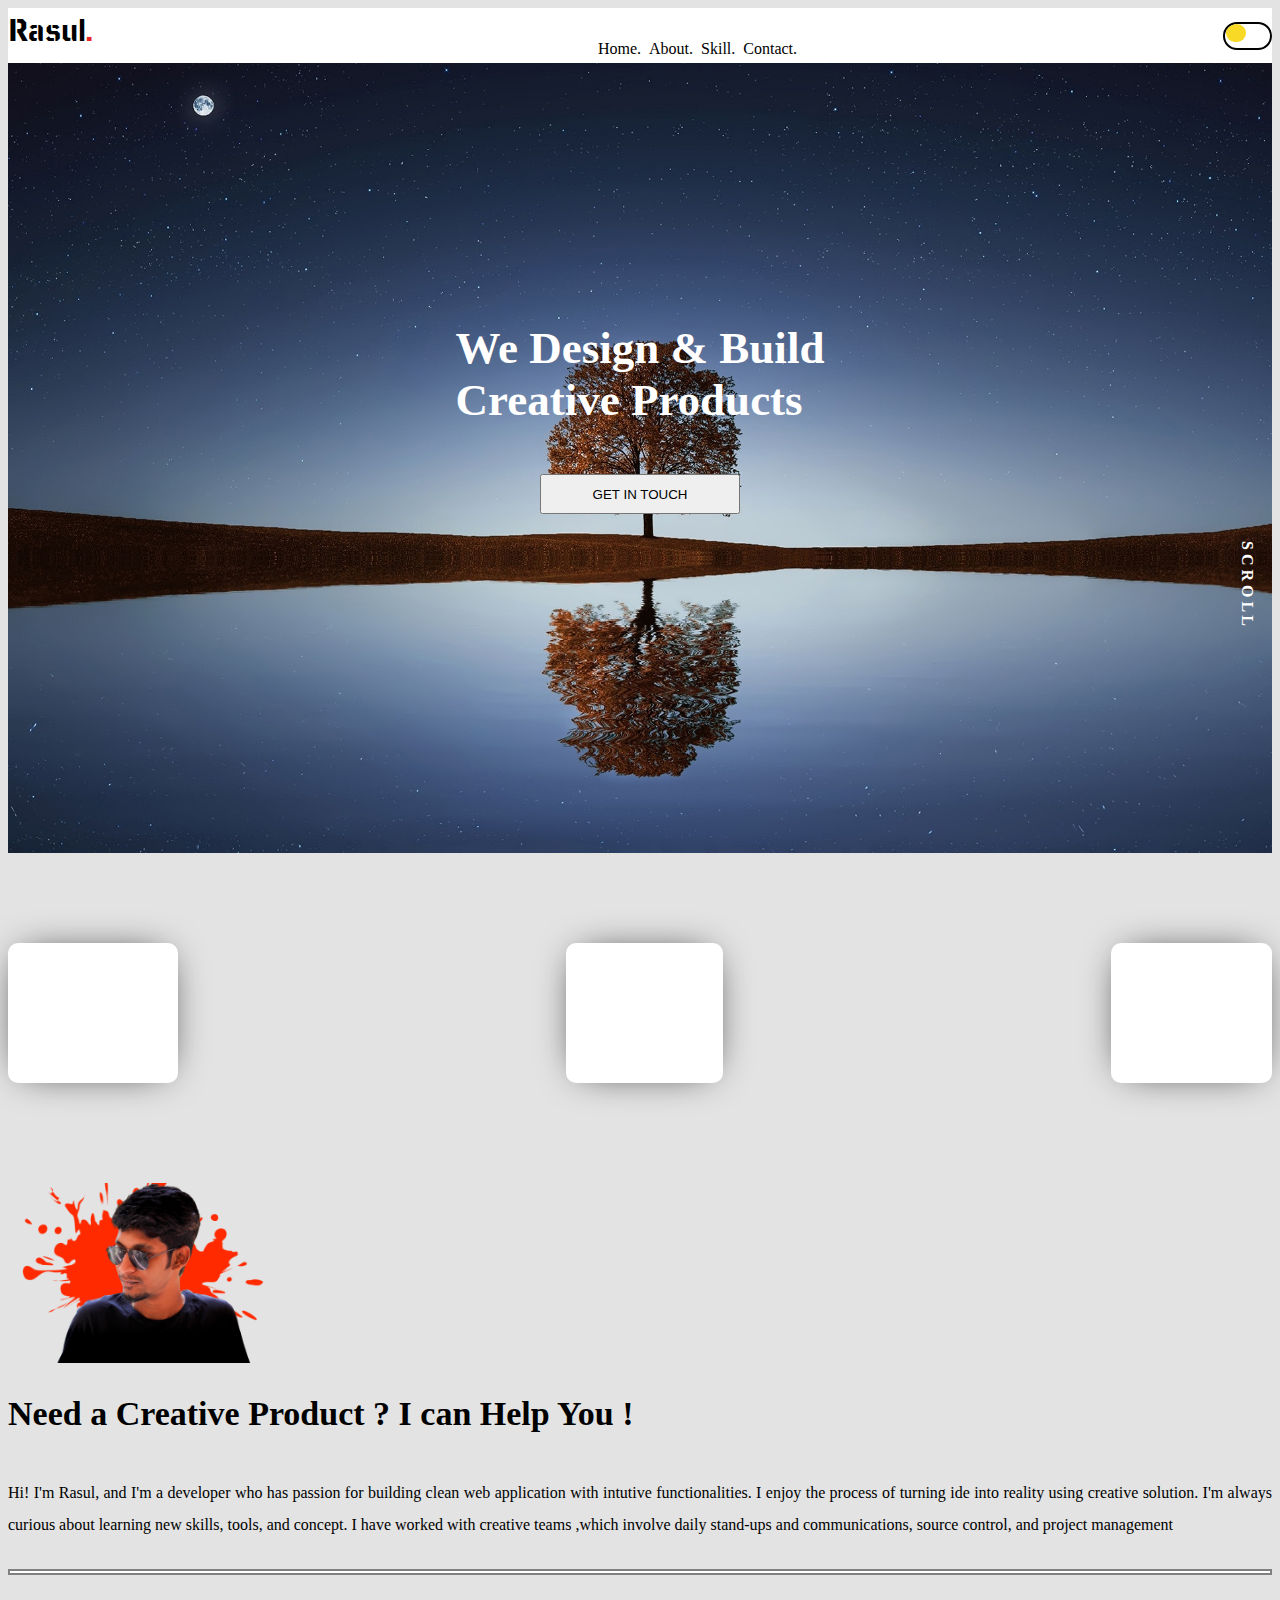
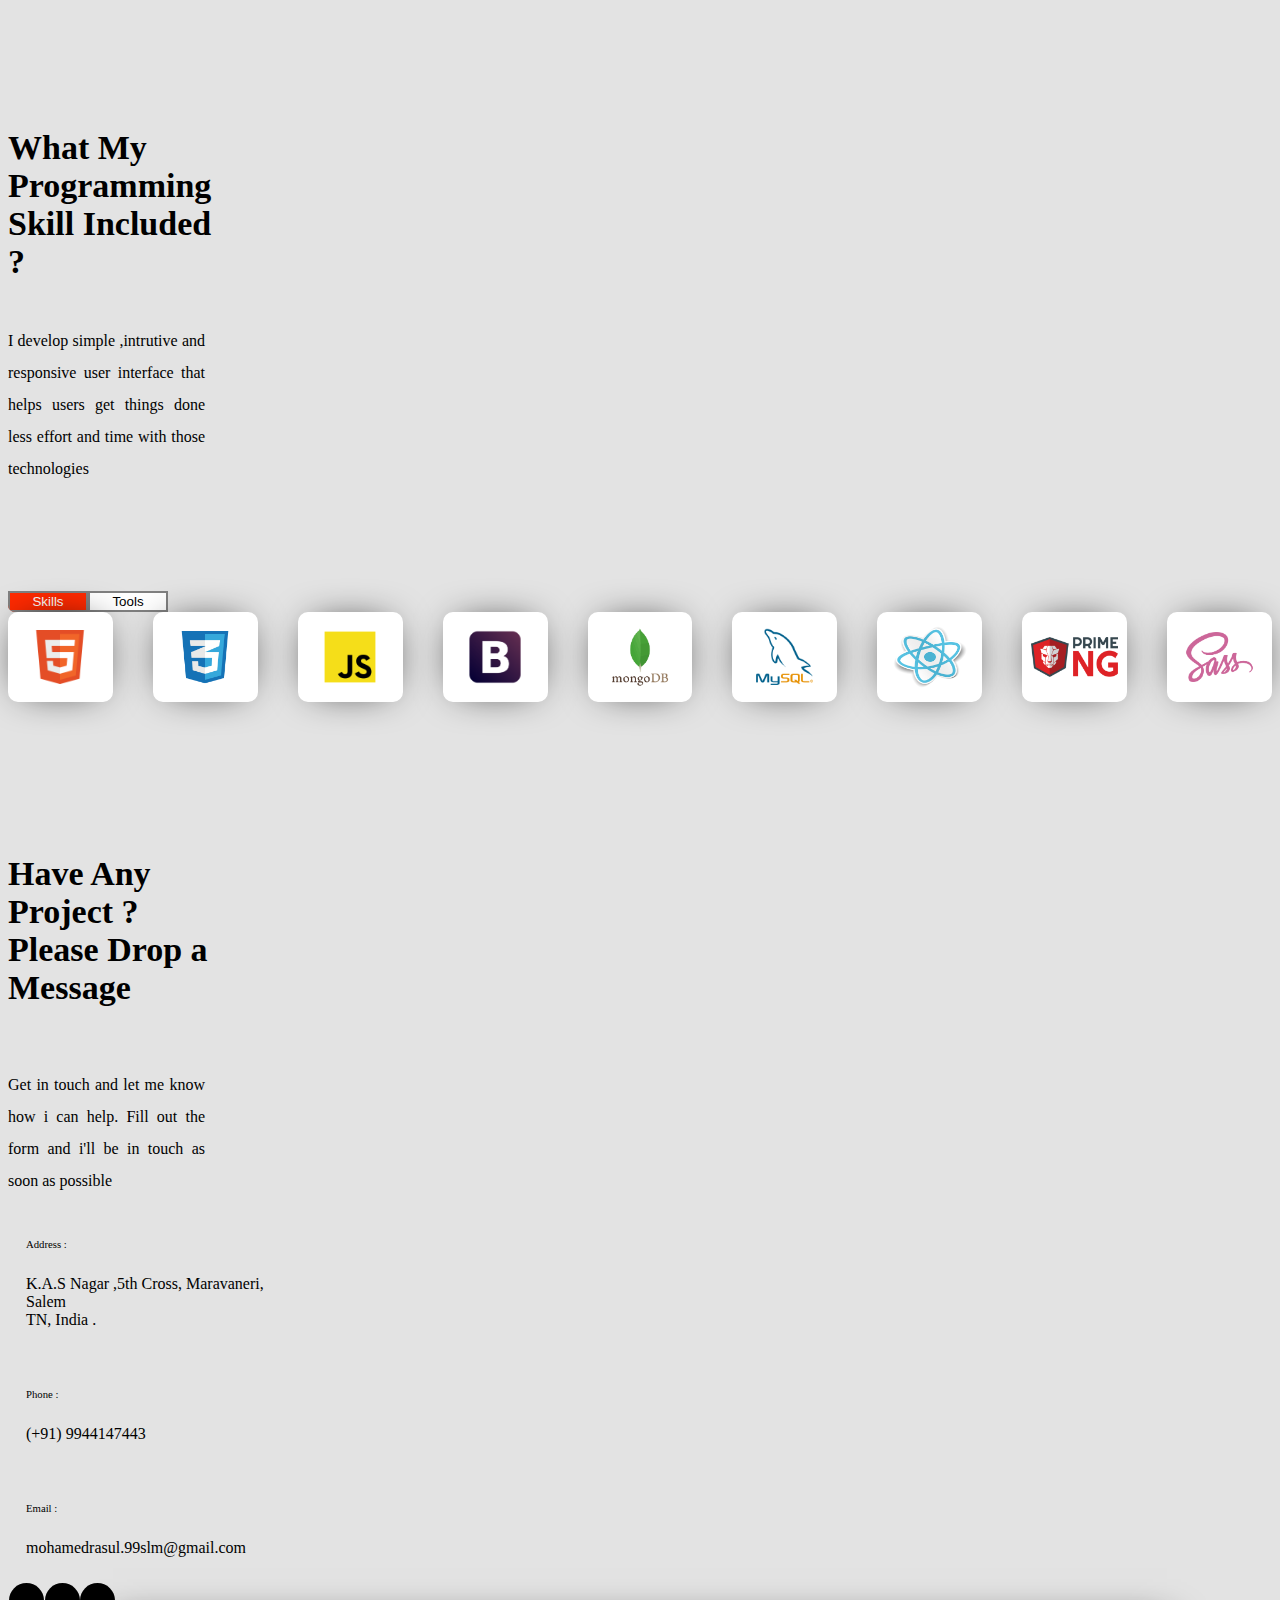
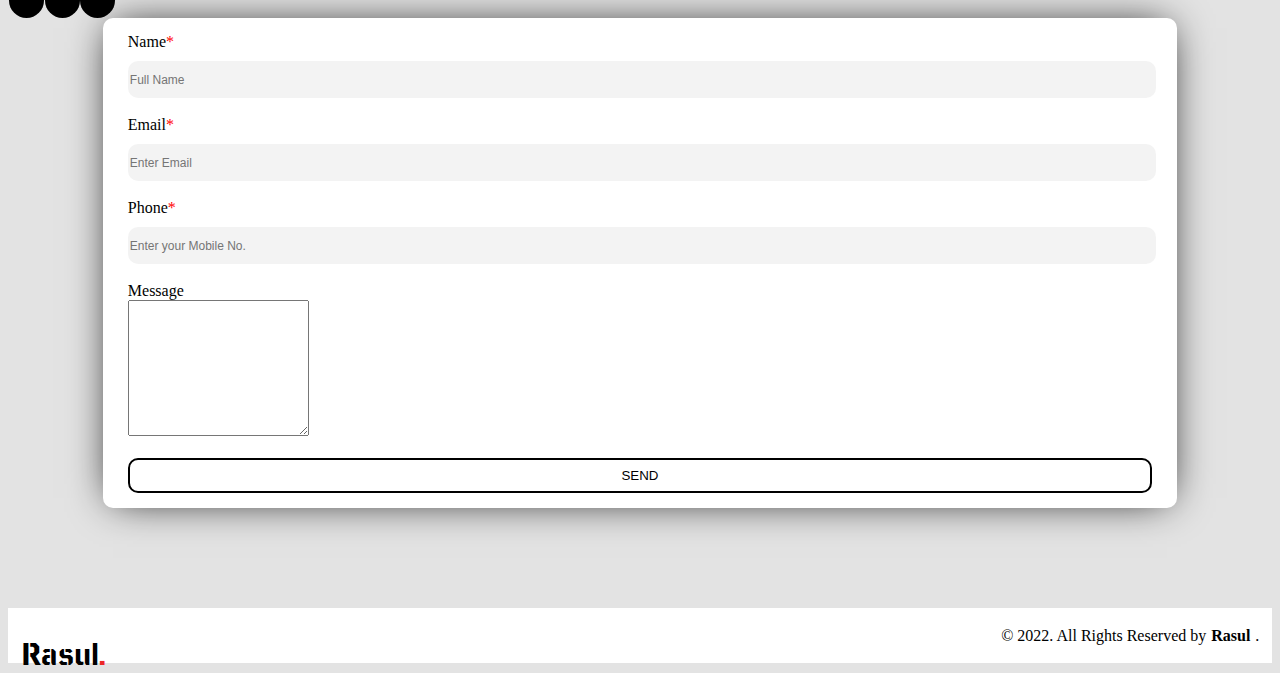
==== commit b6854b08: "performance change" ====
--- a/index.html
+++ b/index.html
@@ -12,6 +12,7 @@
     <link rel="stylesheet" href="https://cdnjs.cloudflare.com/ajax/libs/font-awesome/6.4.2/css/all.min.css"
         integrity="sha512-z3gLpd7yknf1YoNbCzqRKc4qyor8gaKU1qmn+CShxbuBusANI9QpRohGBreCFkKxLhei6S9CQXFEbbKuqLg0DA=="
         crossorigin="anonymous" referrerpolicy="no-referrer" />
+    <link rel="icon" href="resource/titleLogo.png">
 
 </head>
 
@@ -22,8 +23,11 @@
                 <div class="dflex fixed-top" id="n_bar">
                     <div class="col-md-2 col-xl-2  col-xxl-2 col-lg-2 col-xs-2 col-sm-2 color"
                         style="display: flex;justify-content: start;flex-wrap: nowrap;">
-                        <p id="mname" class="myname" style="font-size: 31px;"><b class="myname">Rasul
-                            </b><b style="color: #eb2727;">.</b></p>
+                        <a href="" class="anchor">
+                            <p id="mname" class="myname" style="font-size: 31px;"><b class="myname">Rasul
+                                </b><b style="color: #eb2727;">.</b></p>
+                        </a>
+
                     </div>
                     <div class=" col-md-6 col-xs-3 col-sm-6 col-xxl-6 col-xs-3 col-lg-6  color hid ">
                         <ul
@@ -311,9 +315,11 @@
 
                     </div>
                     <div class="footer_icon" style="margin-top: 10px;">
+
                         <div class="footer_icon1 ">
-                            <a target="blank" class="anchor" href="https://www.facebook.com/mohammed.rasul.71/"><i
-                                    class="fa-brands fa-square-facebook fa-lg" style="color: white;"></i></a>
+                            <a target="blank" class="anchor" href="https://github.com/Rasulms">
+                                <i class="fa-brands fa-github fa-lg" style="color: white;"></i></a>
+
                         </div>
                         <div class="footer_icon2">
                             <a target="blank" class="anchor"
@@ -405,9 +411,11 @@
         <div class="fflex " id="f_bar">
             <div class=" color"
                 style="display: flex;justify-content: space-between;flex-wrap: nowrap;margin: auto;width: 98%;height: 55px;">
+
                 <p style="font-size: 31px;position: relative;display: flex;" id="fname" class="myname"><b
                         class="myname">Rasul
-                    </b><b style="color: #eb2727;">.</b></p>
+                    </b><b style="color: #eb2727;">.</b>
+                </p>
                 <p style="display: flex;position: relative;;align-items: center;gap: 5px;">
                     © 2022. All Rights Reserved by <b>Rasul</b>.
                 </p>
--- a/portfolio2.css
+++ b/portfolio2.css
@@ -43,7 +43,7 @@
   align-items: center;
 }
 #mname {
-  margin-top: 22px;
+  margin-top: 7px;
   font-size: 31px;
   display: flex;
   align-items: center;
@@ -169,10 +169,17 @@
 
 .sendButton {
   border: 2px solid black;
-  background-color: black;
-  color: white;
+  background-color: white;
+  color: black;
+  transition: 0.4s linear;
   height: 35px;
   border-radius: 10px;
+}
+
+#animaButton:hover {
+  background-color: #ff2a00 !important;
+  transition: 0.4s linear;
+  color: white;
 }
 
 .footer_icon1,
@@ -396,18 +403,20 @@
   background-color: white;
   /* color: pink; */
 }
+
 #skillButton {
   background-color: #ff2a00;
   color: white;
 }
 #skillButton:hover {
   background-color: #ff2a00 !important;
-  transition: 0.4 linear;
+  transition: 0.4s linear;
 }
 #c:hover {
   background-color: #ff5836 !important ;
   transition: 0.4s linear;
 }
+
 #toolButton:hover > i {
   color: white;
 }
@@ -511,10 +520,6 @@
   transform: translateY(0px);
 }
 
-#animaButton:hover {
-  /* background-color: #0e4bf1; */
-}
-
 @media only screen and (max-width: 990px) {
   .col-md-12 {
     margin-top: 75px !important;
